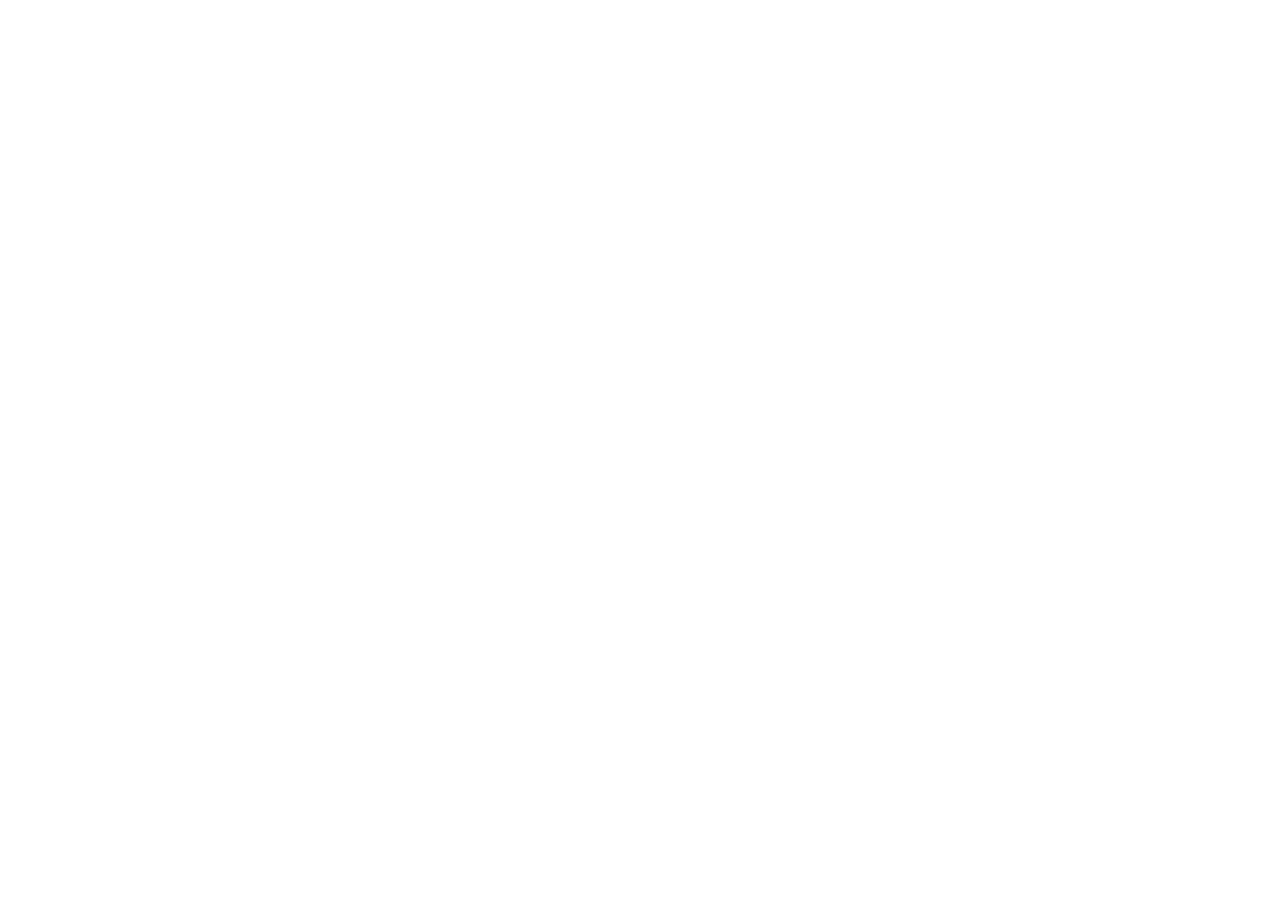
==== index.html @ f338f5f1 "proyecto del cajero virtual" ====
<!DOCTYPE html>
<html>
  <head>
    <meta charset="UTF-8" />
    <link rel="stylesheet" type="text/css" href="css/styles.css" />
    <link
      href="https://fonts.googleapis.com/css?family=Source+Sans+Pro"
      rel="stylesheet"
    />
    <title>CAJERO VIRTUAL</title>
    <meta name="viewport" content="width=device-width, initial-scale=1.0" />
  </head>
  <body style="display: none">
    <!--- <body style="display: block"> -->
    <div class="header">
      <img class="logo" src="img/logo.png" />
      <div class="align-left">
        <span id="nombre">Bienvenido/a</span>
        <img class="avatar" src="img/avatar.svg" />
      </div>
    </div>
    <div class="white-container">
      <div class="menu-container">
        <h1 class="tu-cuenta">Tu cuenta</h1>
        <button class="links" onclick="extraerDinero()">Extraer dinero</button>
        <button class="links" onclick="depositarDinero()">
          Depositar dinero
        </button>
        <button class="links" id="servicios">Pagar servicios</button>
        <button class="links" onclick="">
          Transferir dinero
        </button>
        <button class="links" onclick="cambiarLimiteDeExtraccion()">
          Cambiar límite de extracción
        </button>
      </div>
      <div class="green-container">
        <div class="cuenta-info">
          <p>Saldo en tu cuenta</p>
          <h3 id="saldo-cuenta">$</h3>
          <p id="limite-extraccion">Tu límite de estrasion es:</p>
          p> p>
        </div>
      </div>
    </div>
    <script type="text/javascript" src="js/main.js"></script>
  </body>
</html>
---- css/styles.css ----
body {
  margin: 0;

  font-family: "Source Sans Pro", sans-serif;

  background-color: #2a333d;
}

.avatar {
  display: inline-block;

  vertical-align: text-bottom;
}

.logo {
  display: inline-block;
  width: 200px;
  height: 50px;

  text-align: left;
  vertical-align: text-bottom;
}

.align-left {
  display: flex;
  padding: 8px;

  align-items: center;
}

.tu-cuenta {
  padding-left: 24px;
  margin: 0;
  margin-left: -30px;

  font-family: "Source Sans Pro";
  font-size: 32px;
  font-weight: normal;

  color: #2a333d;
  border-left: 6px solid #2cc197;
}

.header {
  display: flex;
  width: 65%;
  margin: 7% auto 0;
  margin-bottom: 15px;

  justify-content: space-between;
}

.cuenta-info {
  display: block;
  width: 100%;
}

#nombre {
  display: inline-block;
  margin-right: 10px;
  overflow: hidden;

  font-size: 14px;

  text-overflow: ellipsis;

  color: #fff;
}

.links {
  position: relative;

  display: block;
  padding: 0;
  margin: 20px 0;
  margin-bottom: 30px;

  font-family: "Source Sans Pro";
  font-size: 16px;

  cursor: pointer;
  -webkit-transition: all 0.6s ease-in-out;
  -moz-transition: all 0.6s ease-in-out;
  -o-transition: all 0.6s ease-in-out;
  transition: all 0.6s ease-in-out;
  text-align: left;
  vertical-align: text-bottom;
  color: #666;
  border: 0;
  background-color: transparent;
}

.links:hover {
  margin-left: 10px;

  color: #2cc197;
}

.white-container {
  display: flex;
  width: 65%;
  padding: 30px;
  margin: 0 auto;
  box-sizing: border-box;

  border: 1px solid #979797;
  border-radius: 8px;
  background-color: #fff;

  justify-content: center;
}

.green-container {
  display: flex;
  width: 65%;
  box-sizing: border-box;

  text-align: center;

  color: white;
  border-radius: 8px;
  background-color: #2cc197;

  align-items: center;
}

.menu-container {
  display: block;
  width: 35%;
  padding-right: 20px;
}

.cuenta-container {
  width: 35%;
}

#saldo-cuenta {
  margin-top: 5%;
  margin-bottom: 5%;
  overflow: hidden;

  font-size: 6.5vw;

  text-align: center;
  text-overflow: ellipsis;
}

#limite-extraccion {
  overflow: hidden;

  font-size: 15px;

  text-overflow: ellipsis;
}

@media only screen and (max-width: 800px) {
  .white-container {
    flex-direction: column-reverse;
  }

  .green-container {
    width: 100%;
    margin-bottom: 20px;
  }

  #saldo-cuenta {
    font-size: 8.5vw;
  }

  .menu-container {
    width: 100%;
  }

  .header {
    margin-bottom: 10px;
    flex-direction: column;

    align-items: center;
  }

  .logo {
    margin-bottom: 10px;
  }
}
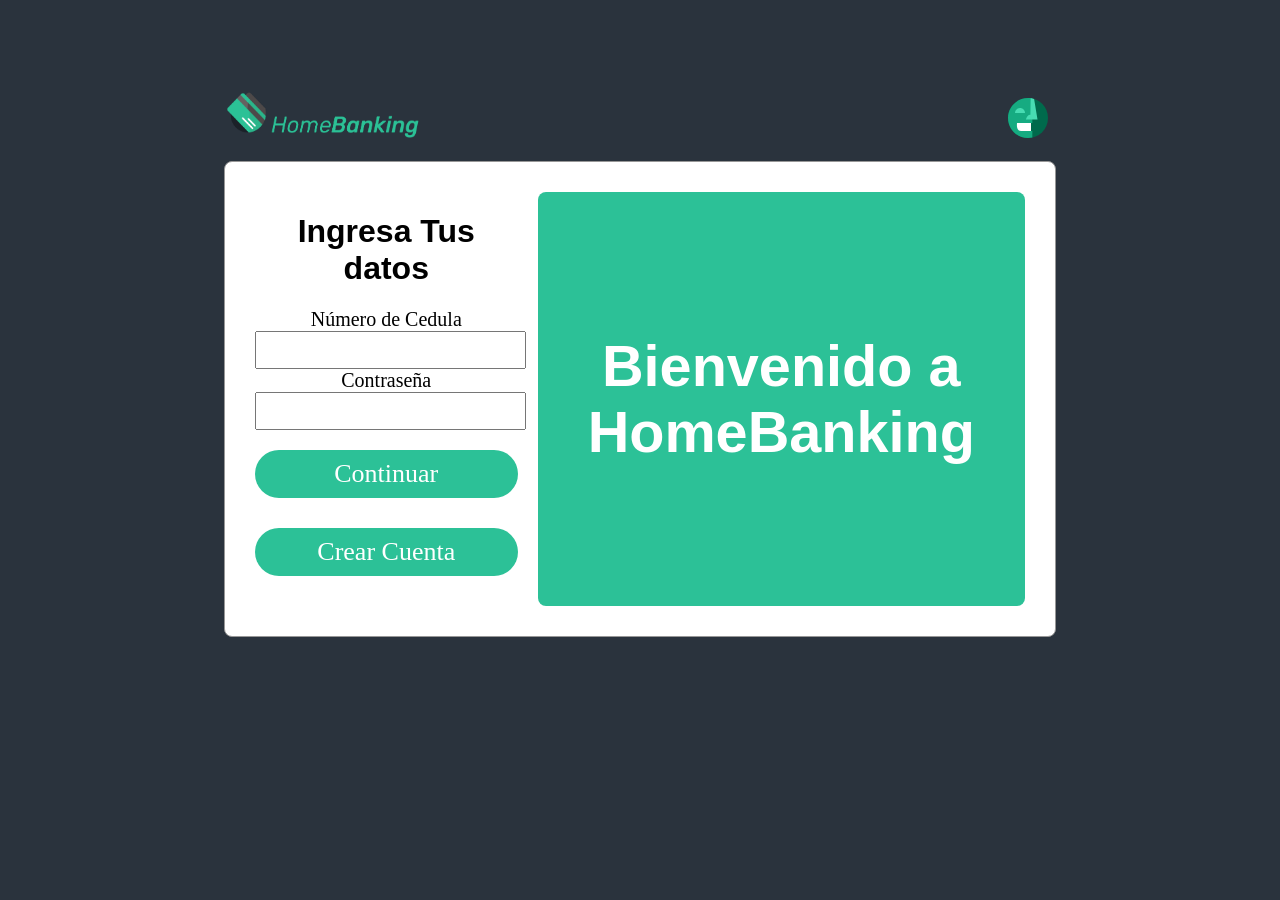
==== commit bb772438: "Agregando loguin al cajero" ====
--- a/index.html
+++ b/index.html
@@ -1,48 +1,39 @@
 <!DOCTYPE html>
-<html>
-  <head>
-    <meta charset="UTF-8" />
-    <link rel="stylesheet" type="text/css" href="css/styles.css" />
+<html lang="en">
+<head>
+    <meta charset="UTF-8">
+    <meta name="viewport" content="width=device-width, initial-scale=1.0">
+    <link rel="stylesheet" type="text/css" href="css/styleindex.css" />
     <link
       href="https://fonts.googleapis.com/css?family=Source+Sans+Pro"
       rel="stylesheet"
     />
-    <title>CAJERO VIRTUAL</title>
-    <meta name="viewport" content="width=device-width, initial-scale=1.0" />
-  </head>
-  <body style="display: none">
+    <title>Bienvenido</title>
+</head>
+<body>
     <!--- <body style="display: block"> -->
     <div class="header">
       <img class="logo" src="img/logo.png" />
       <div class="align-left">
-        <span id="nombre">Bienvenido/a</span>
         <img class="avatar" src="img/avatar.svg" />
       </div>
     </div>
     <div class="white-container">
       <div class="menu-container">
-        <h1 class="tu-cuenta">Tu cuenta</h1>
-        <button class="links" onclick="extraerDinero()">Extraer dinero</button>
-        <button class="links" onclick="depositarDinero()">
-          Depositar dinero
-        </button>
-        <button class="links" id="servicios">Pagar servicios</button>
-        <button class="links" onclick="">
-          Transferir dinero
-        </button>
-        <button class="links" onclick="cambiarLimiteDeExtraccion()">
-          Cambiar límite de extracción
-        </button>
+        <h1>Ingresa Tus datos</h1>
+        <label for="num_cedula">Número de Cedula</label>
+        <input id="num_cedula"  type="number">
+        <label for="contraseña">Contraseña</label>
+        <input id="contraseña" type="password">
+        <button class="links" onclick="iniciarSesion()">Continuar</button>
+        <button class="links">Crear Cuenta</button>
       </div>
       <div class="green-container">
         <div class="cuenta-info">
-          <p>Saldo en tu cuenta</p>
-          <h3 id="saldo-cuenta">$</h3>
-          <p id="limite-extraccion">Tu límite de estrasion es:</p>
-          p> p>
+          <h3 id="Bienvenido">Bienvenido a HomeBanking</h3>
         </div>
       </div>
     </div>
-    <script type="text/javascript" src="js/main.js"></script>
+    <script type="text/javascript" src="js/index.js"></script>
   </body>
-</html>
+</html>
--- a/css/styleindex.css
+++ b/css/styleindex.css
@@ -0,0 +1,156 @@
+body {
+    margin: 0;
+  
+    font-family: "Source Sans Pro", sans-serif;
+  
+    background-color: #2a333d;
+  }
+
+  .avatar {
+    display: inline-block;
+  
+    vertical-align: text-bottom;
+  }
+
+  .logo {
+    display: inline-block;
+    width: 200px;
+    height: 50px;
+  
+    text-align: left;
+    vertical-align: text-bottom;
+  }
+
+  .align-left {
+    display: flex;
+    padding: 8px;
+  
+    align-items: center;
+  }
+  
+  .header {
+    display: flex;
+    width: 65%;
+    margin: 7% auto 0;
+    margin-bottom: 15px;
+  
+    justify-content: space-between;
+  }
+  
+  .cuenta-info {
+    display: block;
+    width: 100%;
+  }
+  
+  .links {
+    position: relative;
+  
+    display: block;
+    padding: 0;
+    margin: 20px 0;
+    margin-bottom: 30px;
+  
+    font-family: "Source Sans Pro";
+    font-size: 26px;
+    border-radius: 30px;
+    cursor: pointer;
+    -webkit-transition: all 0.6s ease-in-out;
+    -moz-transition: all 0.6s ease-in-out;
+    -o-transition: all 0.6s ease-in-out;
+    transition: all 0.6s ease-in-out;
+    text-align: left;
+    vertical-align: text-bottom;
+    color: white;
+    text-align: center;
+    border: 0;
+    width: 100%;
+    height: 3rem;
+    background-color: #2cc197;
+  }
+  
+  .white-container {
+    display: flex;
+    width: 65%;
+    padding: 30px;
+    margin: 0 auto;
+    box-sizing: border-box;
+  
+    border: 1px solid #979797;
+    border-radius: 8px;
+    background-color: #fff;
+  
+    justify-content: center;
+  }
+  
+  .green-container {
+    display: flex;
+    width: 65%;
+    box-sizing: border-box;
+  
+    text-align: center;
+  
+    color: white;
+    border-radius: 8px;
+    background-color: #2cc197;
+  
+    align-items: center;
+  }
+  
+  .menu-container {
+    display: block;
+    width: 35%;
+    padding-right: 20px;
+    text-align: center;
+  }
+  
+  .menu-container label {
+    font-family: "Source Sans Pro";
+    font-size: 20px;
+  }
+
+  .menu-container input {
+    width: 100%;
+    height: 2rem;
+  }
+
+  #Bienvenido {
+    margin-top: 5%;
+    margin-bottom: 5%;
+    overflow: hidden;
+  
+    font-size: 4.5vw;
+  
+    text-align: center;
+    text-overflow: ellipsis;
+  }
+
+  @media only screen and (max-width: 800px) {
+    .white-container {
+      flex-direction: column-reverse;
+    }
+  
+    .green-container {
+      width: 100%;
+      margin-bottom: 20px;
+    }
+  
+    #Bienvenido {
+      font-size: 8.5vw;
+    }
+  
+    .menu-container {
+      width: 100%;
+    }
+  
+    .header {
+      margin-bottom: 10px;
+      flex-direction: column;
+  
+      align-items: center;
+    }
+  
+    .logo {
+      margin-bottom: 10px;
+    }
+  }
+  
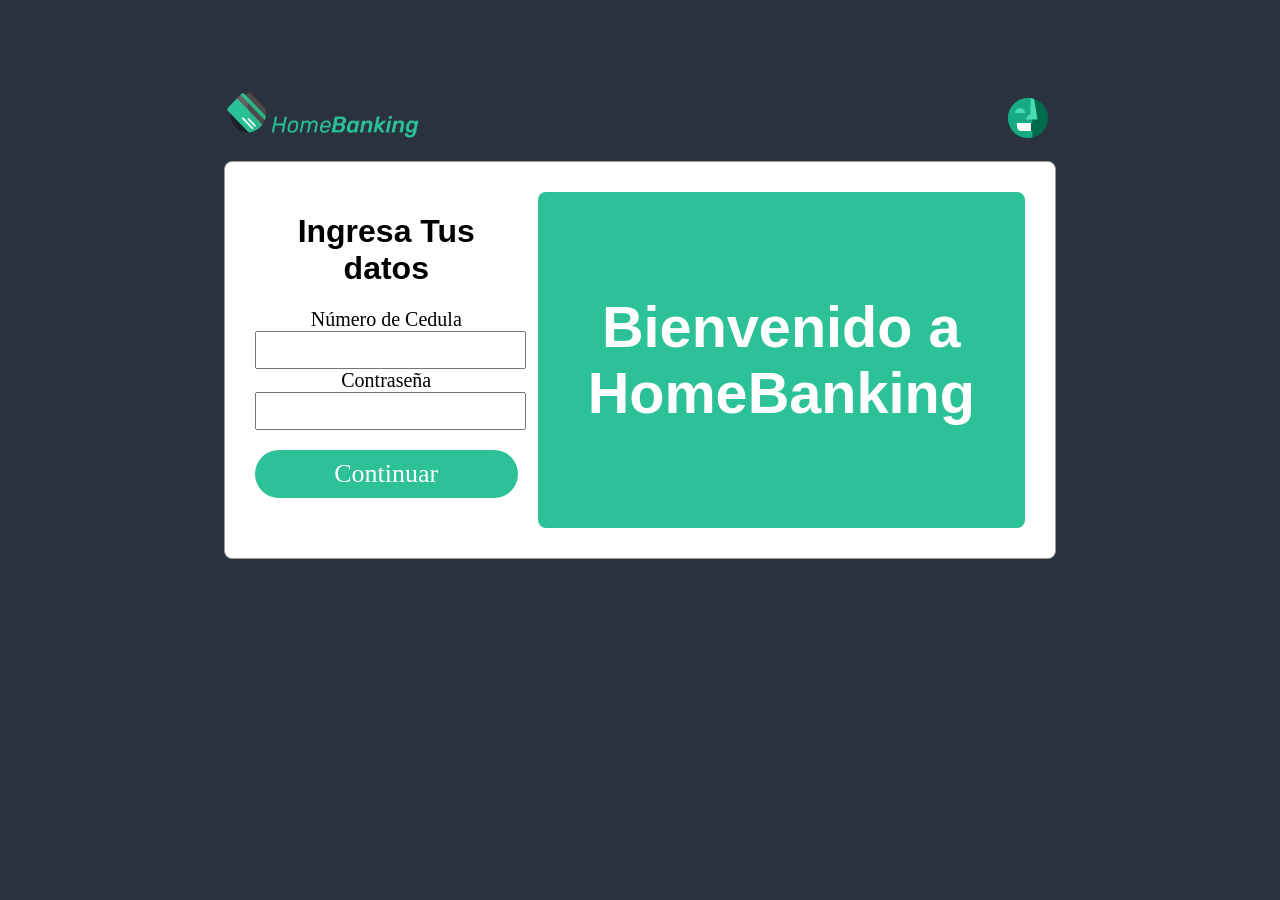
==== commit 5298b594: "Terminando cajero virtual" ====
--- a/index.html
+++ b/index.html
@@ -26,7 +26,6 @@
         <label for="contraseña">Contraseña</label>
         <input id="contraseña" type="password">
         <button class="links" onclick="iniciarSesion()">Continuar</button>
-        <button class="links">Crear Cuenta</button>
       </div>
       <div class="green-container">
         <div class="cuenta-info">
